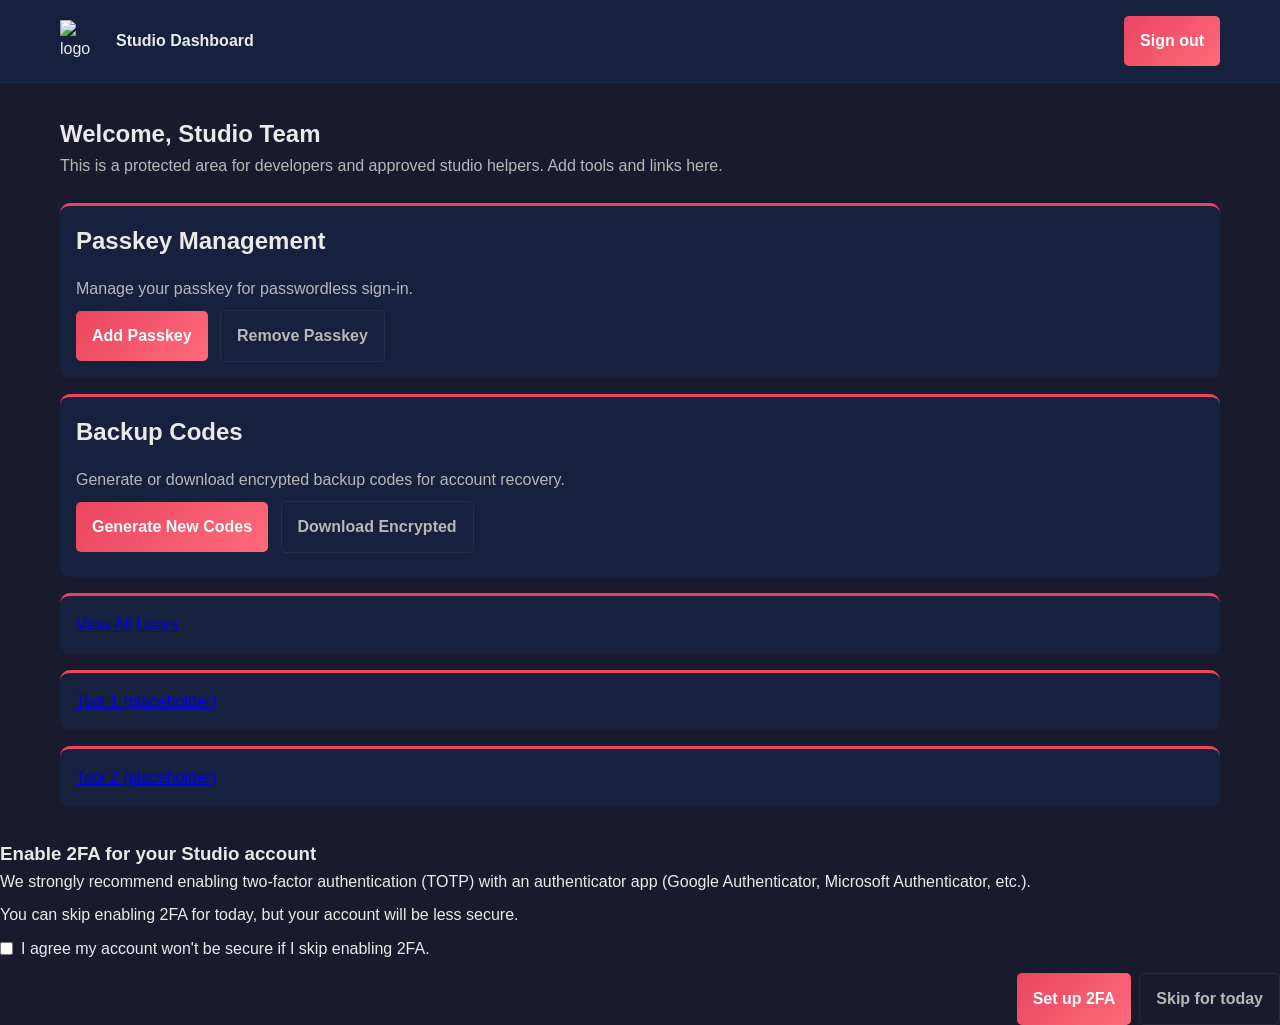
==== studio-dashboard.html @ 59686782 "up 1.2" ====
<!DOCTYPE html>
<html lang="en">
<head>
  <meta charset="utf-8">
  <meta name="viewport" content="width=device-width,initial-scale=1">
  <title>Studio Dashboard — VisionVT</title>
  <link rel="stylesheet" href="styles.css">
</head>
<body>
  <script src="studio-auth.js"></script>
  <script>window.studioAuth.protect();</script>

  <header style="padding:1rem 20px; background:var(--secondary-color); border-bottom:1px solid rgba(255,255,255,0.03);">
    <div class="container" style="display:flex; justify-content:space-between; align-items:center;">
      <div style="display:flex; align-items:center; gap:12px;">
        <img src="logo.png" alt="logo" style="width:44px; height:auto;">
        <strong>Studio Dashboard</strong>
      </div>
      <div>
        <button onclick="window.studioAuth.logout()" class="submit-button">Sign out</button>
      </div>
    </div>
  </header>

  <main class="container" style="padding:2rem 20px;">
    <h2>Welcome, Studio Team</h2>
    <p style="color:var(--light-text);">This is a protected area for developers and approved studio helpers. Add tools and links here.</p>

    <section style="margin-top:1.5rem; display:grid; gap:1rem;">
      <div class="game-card" style="padding:1rem;">
        <h3>Passkey Management</h3>
        <p style="color:var(--light-text); margin-bottom:0.5rem;">Manage your passkey for passwordless sign-in.</p>
        <div id="passkey-status" style="margin-bottom:0.5rem;"></div>
        <button id="passkey-add" class="submit-button" style="margin-right:0.5rem;">Add Passkey</button>
        <button id="passkey-remove" class="submit-button" style="background:transparent; border:1px solid rgba(255,255,255,0.06); color:var(--light-text);">Remove Passkey</button>
      </div>
      <div class="game-card" style="padding:1rem;">
        <h3>Backup Codes</h3>
        <p style="color:var(--light-text); margin-bottom:0.5rem;">Generate or download encrypted backup codes for account recovery.</p>
        <button id="backup-generate" class="submit-button" style="margin-right:0.5rem;">Generate New Codes</button>
        <button id="backup-download" class="submit-button" style="background:transparent; border:1px solid rgba(255,255,255,0.06); color:var(--light-text);">Download Encrypted</button>
        <div id="backup-list" style="margin-top:0.5rem; font-family:monospace; font-size:0.9rem;"></div>
      </div>
      <a class="game-card" href="studio-users.html" style="display:block; padding:1rem;">View All Users</a>
      <a class="game-card" href="#" style="display:block; padding:1rem;">Tool 1 (placeholder)</a>
      <a class="game-card" href="#" style="display:block; padding:1rem;">Tool 2 (placeholder)</a>
    </section>
  </main>

  <!-- 2FA setup modal -->
  <div id="twofa-modal" class="twofa-modal" aria-hidden="true">
    <div class="twofa-overlay" data-action="close"></div>
    <div class="twofa-box" role="dialog" aria-modal="true" aria-labelledby="twofa-title">
      <h3 id="twofa-title">Enable 2FA for your Studio account</h3>
      <p id="twofa-desc">We strongly recommend enabling two-factor authentication (TOTP) with an authenticator app (Google Authenticator, Microsoft Authenticator, etc.).</p>

      <div id="twofa-setup" style="display:none;">
        <p>Scan this QR with your authenticator app, or enter the key manually.</p>
        <div id="twofa-qr" style="width:200px; height:200px; display:block; margin:0.5rem 0;"></div>
        <div><strong>Key:</strong> <span id="twofa-key" style="font-family:monospace"></span></div>
        <label style="margin-top:0.75rem; font-weight:600">Enter code from app</label>
        <input id="twofa-code" type="text" maxlength="6" placeholder="123456" style="padding:0.6rem; border-radius:6px; border:1px solid rgba(255,255,255,0.06); background:var(--secondary-color); color:var(--text-color);">
        <div style="display:flex; gap:0.5rem; justify-content:flex-end; margin-top:0.75rem;">
          <button id="twofa-verify" class="submit-button">Enable 2FA</button>
          <button id="twofa-cancel" class="submit-button" style="background:transparent; border:1px solid rgba(255,255,255,0.06); color:var(--light-text);">Cancel</button>
        </div>
        <div id="twofa-msg" style="margin-top:0.5rem; display:none; font-weight:600; color:var(--highlight-color);"></div>
      </div>

      <div id="twofa-prompt" style="margin-top:0.5rem;">
        <p>You can skip enabling 2FA for today, but your account will be less secure.</p>
        <label style="display:flex; gap:0.5rem; align-items:center; margin-top:0.5rem;"><input id="twofa-agree" type="checkbox"> I agree my account won't be secure if I skip enabling 2FA.</label>
        <div style="display:flex; gap:0.5rem; justify-content:flex-end; margin-top:0.75rem;">
          <button id="twofa-enable-start" class="submit-button">Set up 2FA</button>
          <button id="twofa-skip" class="submit-button" style="background:transparent; border:1px solid rgba(255,255,255,0.06); color:var(--light-text);" disabled>Skip for today</button>
        </div>
      </div>
    </div>
  </div>

  <script src="qrcode.min.js"></script>
  <script>
    // 2FA modal logic
    (function(){
      const modal = document.getElementById('twofa-modal');
      const overlay = modal.querySelector('.twofa-overlay');
      const setup = document.getElementById('twofa-setup');
      const prompt = document.getElementById('twofa-prompt');
      const keyEl = document.getElementById('twofa-key');
      const qrEl = document.getElementById('twofa-qr');
      const codeEl = document.getElementById('twofa-code');
      const verifyBtn = document.getElementById('twofa-verify');
      const startBtn = document.getElementById('twofa-enable-start');
      const skipBtn = document.getElementById('twofa-skip');
      const agree = document.getElementById('twofa-agree');
      const msg = document.getElementById('twofa-msg');

      function showModal() { modal.setAttribute('aria-hidden','false'); }
      function hideModal() { modal.setAttribute('aria-hidden','true'); }

      overlay.addEventListener('click', () => { /* don't close by clicking overlay to force decision */ });

      agree.addEventListener('change', () => {
        skipBtn.disabled = !agree.checked;
      });

      startBtn.addEventListener('click', async () => {
        // begin setup: generate secret and show QR + key
        const secret = window.studioAuth.generateSecretBase32();
        keyEl.textContent = secret;
        // build otpauth URL
        const issuer = encodeURIComponent('VisionVT');
        const account = encodeURIComponent('studio');
        const otpauth = `otpauth://totp/${issuer}:${account}?secret=${secret}&issuer=${issuer}&algorithm=SHA1&digits=6&period=30`;
        // render QR locally using embedded library
        qrContainer.innerHTML = '';
        new QRCode(qrContainer, {text: otpauth, width:200, height:200});
        prompt.style.display = 'none';
        setup.style.display = 'block';
        msg.style.display = 'none';
        // store temp secret until verified
        sessionStorage.setItem('studio_2fa_temp_secret', secret);
      });

      verifyBtn.addEventListener('click', async () => {
        const code = codeEl.value.trim();
        const secret = sessionStorage.getItem('studio_2fa_temp_secret');
        if (!secret) return;
        msg.style.display = 'none';
        const ok = await window.studioAuth.verifyTOTP(secret, code);
        if (ok) {
          window.studioAuth.enable2FA(secret);
          sessionStorage.removeItem('studio_2fa_temp_secret');
          window.studioAuth.mark2FAPromptShownToday();
          hideModal();
          alert('2FA enabled for your account.');
        } else {
          msg.textContent = 'Code incorrect — try again';
          msg.style.display = 'block';
        }
      });

      document.getElementById('twofa-cancel').addEventListener('click', () => {
        // cancel setup and return to prompt
        sessionStorage.removeItem('studio_2fa_temp_secret');
        setup.style.display = 'none';
        prompt.style.display = 'block';
      });

      skipBtn.addEventListener('click', () => {
        // user agreed to insecure account; mark prompt shown for today
        window.studioAuth.mark2FAPromptShownToday();
        hideModal();
      });

      // On load, if shouldShow2FAPrompt -> show modal
      if (window.studioAuth.shouldShow2FAPrompt()) {
        showModal();
      }
    })();

    // Passkey and backup code management
    (function(){
      const user = window.studioAuth.currentUser();
      const passkeyStatus = document.getElementById('passkey-status');
      const passkeyAdd = document.getElementById('passkey-add');
      const passkeyRemove = document.getElementById('passkey-remove');
      const backupGenerate = document.getElementById('backup-generate');
      const backupDownload = document.getElementById('backup-download');
      const backupList = document.getElementById('backup-list');

      function updatePasskeyStatus(){
        const hasPasskey = window.studioAuth.isPasskeyRegistered(user);
        passkeyStatus.textContent = hasPasskey ? 'Passkey registered.' : 'No passkey registered.';
        passkeyAdd.disabled = hasPasskey;
        passkeyRemove.disabled = !hasPasskey;
      }

      function updateBackupList(){
        const codes = JSON.parse(localStorage.getItem('studio_2fa_backups') || '[]');
        backupList.textContent = codes.length ? codes.join('\n') : 'No backup codes generated.';
      }

      updatePasskeyStatus();
      updateBackupList();

      passkeyAdd.addEventListener('click', async () => {
        try {
          await window.studioAuth.registerPasskeyForUser(user);
          updatePasskeyStatus();
          alert('Passkey added.');
        } catch (err) {
          alert('Failed to add passkey: ' + err.message);
        }
      });

      passkeyRemove.addEventListener('click', () => {
        if (confirm('Remove passkey? You will need to use username/password to sign in.')) {
          const users = JSON.parse(localStorage.getItem('studio_users') || '{}');
          if (users[user]) users[user].passkey = null;
          localStorage.setItem('studio_users', JSON.stringify(users));
          updatePasskeyStatus();
          alert('Passkey removed.');
        }
      });

      backupGenerate.addEventListener('click', () => {
        const codes = window.studioAuth.generateBackupCodes();
        updateBackupList();
        alert('New backup codes generated.');
      });

      backupDownload.addEventListener('click', async () => {
        const codes = JSON.parse(localStorage.getItem('studio_2fa_backups') || '[]');
        if (!codes.length) return alert('No backup codes to download.');
        const pw = prompt('Enter a password to encrypt the backup codes file');
        if (!pw) return;
        await window.studioAuth.downloadEncryptedBackupFile(pw, codes);
        alert('Encrypted backup codes downloaded.');
      });
    })();
  </script>
</body>
</html>
---- styles.css ----
/* General Styles */
* {
    margin: 0;
    padding: 0;
    box-sizing: border-box;
}

:root {
    --primary-color: #1a1a2e;
    --secondary-color: #16213e;
    --accent-color: #0f3460;
    --highlight-color: #e94560;
    --text-color: #eaeaea;
    --light-text: #b8b8b8;
    --success-color: #00d4ff;
}

html {
    scroll-behavior: smooth;
}

body {
    font-family: 'Segoe UI', Tahoma, Geneva, Verdana, sans-serif;
    background-color: var(--primary-color);
    color: var(--text-color);
    line-height: 1.6;
}

.container {
    max-width: 1200px;
    margin: 0 auto;
    padding: 0 20px;
}

/* Navigation */
.navbar {
    background-color: var(--secondary-color);
    border-bottom: 2px solid var(--accent-color);
    position: sticky;
    top: 0;
    z-index: 1000;
    box-shadow: 0 2px 10px rgba(0, 0, 0, 0.5);
}

.navbar .container {
    display: flex;
    justify-content: space-between;
    align-items: center;
    padding: 1rem 20px;
}

.logo h1 {
    font-size: 1.8rem;
    font-weight: bold;
    letter-spacing: 2px;
}

.logo .highlight {
    color: var(--highlight-color);
}

.nav-links {
    display: flex;
    list-style: none;
    gap: 2rem;
}

.nav-links a {
    color: var(--text-color);
    text-decoration: none;
    font-weight: 500;
    transition: color 0.3s ease;
    position: relative;
}

.nav-links a:hover {
    color: var(--success-color);
}

.nav-links a::after {
    content: '';
    position: absolute;
    bottom: -5px;
    left: 0;
    width: 0;
    height: 2px;
    background-color: var(--highlight-color);
    transition: width 0.3s ease;
}

.nav-links a:hover::after {
    width: 100%;
}

/* Hero Section */
.hero {
    background: linear-gradient(135deg, #1a1a2e 0%, #16213e 50%, #0f3460 100%);
    height: 100vh;
    display: flex;
    align-items: center;
    justify-content: center;
    text-align: center;
    position: relative;
    overflow: hidden;
}

.hero::before {
    content: '';
    position: absolute;
    top: 0;
    left: 0;
    right: 0;
    bottom: 0;
    background: radial-gradient(ellipse at center, transparent 0%, rgba(0, 0, 0, 0.5) 100%);
    z-index: 1;
}

.floating-logo {
    position: absolute;
    width: 250px;
    height: 250px;
    opacity: 0.15;
    pointer-events: none;
    z-index: 1;
    object-fit: contain;
}

.roblox-logo {
    top: 15%;
    left: 8%;
    animation: float 8s ease-in-out infinite;
}

.polytoria-logo {
    bottom: 10%;
    right: 10%;
    animation: float 10s ease-in-out infinite 1s;
}

.minecraft-logo {
    top: 20%;
    right: 20%;
    width: 220px;
    height: 220px;
    opacity: 0.18;
    animation: float 9s ease-in-out infinite 0.5s;
}

.hero-content {
    position: relative;
    z-index: 2;
    max-width: 800px;
}

.hero h1 {
    font-size: 4rem;
    margin-bottom: 1rem;
    animation: fadeInDown 1s ease;
    text-shadow: 0 4px 20px rgba(233, 69, 96, 0.5);
}

.hero p {
    font-size: 1.5rem;
    color: var(--success-color);
    margin-bottom: 2rem;
    animation: fadeInUp 1s ease 0.2s both;
}

.cta-button {
    background: linear-gradient(135deg, var(--highlight-color), #ff6b7a);
    color: white;
    border: none;
    padding: 15px 40px;
    font-size: 1.1rem;
    border-radius: 50px;
    cursor: pointer;
    transition: transform 0.3s ease, box-shadow 0.3s ease;
    animation: fadeInUp 1s ease 0.4s both;
}

.cta-button:hover {
    transform: translateY(-3px);
    box-shadow: 0 10px 30px rgba(233, 69, 96, 0.4);
}

/* About Section */
.about {
    padding: 80px 0;
    background-color: var(--secondary-color);
}

.about h2 {
    font-size: 2.5rem;
    margin-bottom: 3rem;
    text-align: center;
    color: var(--success-color);
}

.about-content {
    display: grid;
    grid-template-columns: 1fr 1fr;
    gap: 3rem;
    align-items: center;
}

.about-text p {
    margin-bottom: 1.5rem;
    font-size: 1.05rem;
    color: var(--light-text);
    line-height: 1.8;
}

.about-stats {
    display: grid;
    grid-template-columns: repeat(3, 1fr);
    gap: 2rem;
}

.stat {
    background-color: var(--primary-color);
    padding: 2rem;
    border-radius: 10px;
    border-left: 4px solid var(--highlight-color);
    text-align: center;
    transition: transform 0.3s ease;
}

.stat:hover {
    transform: translateY(-5px);
}

.stat h3 {
    font-size: 2.2rem;
    color: var(--success-color);
    margin-bottom: 0.5rem;
}

.stat p {
    color: var(--light-text);
}

/* Games Section */
.games {
    padding: 80px 0;
    background-color: var(--primary-color);
}

.games h2 {
    font-size: 2.5rem;
    margin-bottom: 3rem;
    text-align: center;
    color: var(--success-color);
}

.games-grid {
    display: grid;
    grid-template-columns: repeat(auto-fit, minmax(300px, 1fr));
    gap: 2rem;
}

.game-card {
    background-color: var(--secondary-color);
    border-radius: 10px;
    padding: 2rem;
    transition: transform 0.3s ease, box-shadow 0.3s ease;
    border-top: 3px solid var(--highlight-color);
}

.game-card:hover {
    transform: translateY(-10px);
    box-shadow: 0 10px 30px rgba(233, 69, 96, 0.3);
}

.game-image {
    font-size: 3rem;
    margin-bottom: 1rem;
}

.game-card h3 {
    font-size: 1.5rem;
    margin-bottom: 1rem;
    color: var(--text-color);
}

.game-card p {
    color: var(--light-text);
    margin-bottom: 1.5rem;
    line-height: 1.6;
}

.game-platform {
    display: inline-block;
    background-color: var(--accent-color);
    color: var(--success-color);
    padding: 0.5rem 1rem;
    border-radius: 20px;
    font-size: 0.85rem;
    font-weight: 500;
}

/* Team Section */
.team {
    padding: 80px 0;
    background-color: var(--secondary-color);
}

.team h2 {
    font-size: 2.5rem;
    margin-bottom: 3rem;
    text-align: center;
    color: var(--success-color);
}

.team-grid {
    display: grid;
    grid-template-columns: repeat(auto-fit, minmax(250px, 1fr));
    gap: 2rem;
}

.team-member {
    background-color: var(--primary-color);
    padding: 2rem;
    border-radius: 10px;
    text-align: center;
    transition: transform 0.3s ease;
}

.team-member:hover {
    transform: scale(1.05);
}

.member-avatar {
    font-size: 4rem;
    margin-bottom: 1rem;
}

.team-member h3 {
    font-size: 1.3rem;
    margin-bottom: 0.5rem;
    color: var(--text-color);
}

.team-member .role {
    color: var(--highlight-color);
    font-weight: 600;
    margin-bottom: 1rem;
}

.team-member p {
    color: var(--light-text);
    font-size: 0.95rem;
    line-height: 1.6;
}

/* Contact Section */
.contact {
    padding: 80px 0;
    background-color: var(--primary-color);
}

.contact h2 {
    font-size: 2.5rem;
    margin-bottom: 3rem;
    text-align: center;
    color: var(--success-color);
}

.contact-content {
    display: grid;
    grid-template-columns: 1fr 1fr;
    gap: 3rem;
}

.contact-info h3 {
    font-size: 1.5rem;
    margin-bottom: 1.5rem;
    color: var(--text-color);
}

.contact-info p {
    margin-bottom: 1rem;
    color: var(--light-text);
}

.contact-info a {
    color: var(--success-color);
    text-decoration: none;
    transition: color 0.3s ease;
}

.contact-info a:hover {
    color: var(--highlight-color);
}

.social-links {
    display: flex;
    gap: 1rem;
    margin-top: 1rem;
    flex-wrap: wrap;
}

.social-link {
    background-color: var(--secondary-color);
    padding: 0.75rem 1.5rem;
    border-radius: 5px;
    transition: background-color 0.3s ease;
}

.social-link:hover {
    background-color: var(--accent-color);
}

.contact-form {
    display: flex;
    flex-direction: column;
    gap: 1rem;
}

.contact-form input,
.contact-form textarea {
    background-color: var(--secondary-color);
    border: 1px solid var(--accent-color);
    border-radius: 5px;
    padding: 1rem;
    color: var(--text-color);
    font-family: inherit;
    transition: border-color 0.3s ease;
}

.contact-form input:focus,
.contact-form textarea:focus {
    outline: none;
    border-color: var(--success-color);
}

.submit-button {
    background: linear-gradient(135deg, var(--highlight-color), #ff6b7a);
    color: white;
    border: none;
    padding: 1rem;
    border-radius: 5px;
    font-size: 1rem;
    cursor: pointer;
    font-weight: 600;
    transition: transform 0.3s ease, box-shadow 0.3s ease;
}

.submit-button:hover {
    transform: translateY(-2px);
    box-shadow: 0 5px 15px rgba(233, 69, 96, 0.4);
}

/* Footer */
.footer {
    background-color: var(--accent-color);
    padding: 2rem 0;
    text-align: center;
    border-top: 2px solid var(--highlight-color);
}

.footer p {
    color: var(--light-text);
    margin-bottom: 0.5rem;
}

/* Animations */
@keyframes fadeInDown {
    from {
        opacity: 0;
        transform: translateY(-30px);
    }
    to {
        opacity: 1;
        transform: translateY(0);
    }
}

@keyframes fadeInUp {
    from {
        opacity: 0;
        transform: translateY(30px);
    }
    to {
        opacity: 1;
        transform: translateY(0);
    }
}

@keyframes float {
    0%, 100% {
        transform: translateY(0px) translateX(0px);
    }
    25% {
        transform: translateY(-20px) translateX(15px);
    }
    50% {
        transform: translateY(-40px) translateX(-10px);
    }
    75% {
        transform: translateY(-20px) translateX(20px);
    }
}

/* Responsive Design */
@media (max-width: 768px) {
    .nav-links {
        gap: 1rem;
        font-size: 0.9rem;
    }

    .hero h1 {
        font-size: 2.5rem;
    }

    .hero p {
        font-size: 1.1rem;
    }

    .about-content,
    .contact-content {
        grid-template-columns: 1fr;
    }

    .about-stats {
        grid-template-columns: 1fr;
    }

    .games-grid {
        grid-template-columns: 1fr;
    }

    .team-grid {
        grid-template-columns: repeat(auto-fit, minmax(200px, 1fr));
    }

    .logo h1 {
        font-size: 1.3rem;
    }
}

@media (max-width: 480px) {
    .hero h1 {
        font-size: 1.8rem;
    }

    .hero p {
        font-size: 0.9rem;
    }

    .nav-links {
        gap: 0.5rem;
        font-size: 0.8rem;
    }

    .cta-button {
        padding: 10px 25px;
        font-size: 0.9rem;
    }
}

/* Newsletter Popup Styles */
.newsletter-popup {
    position: fixed;
    inset: 0;
    display: none;
    align-items: center;
    justify-content: center;
    z-index: 2000;
}
.newsletter-popup[aria-hidden="false"] {
    display: flex;
}
.popup-overlay {
    position: absolute;
    inset: 0;
    background: rgba(0,0,0,0.6);
}
.popup-content {
    position: relative;
    background: linear-gradient(180deg, var(--secondary-color), var(--primary-color));
    color: var(--text-color);
    padding: 1.75rem;
    border-radius: 12px;
    width: 100%;
    max-width: 420px;
    box-shadow: 0 20px 60px rgba(0,0,0,0.6);
    z-index: 1;
}
.popup-close {
    position: absolute;
    right: 12px;
    top: 8px;
    background: transparent;
    border: none;
    color: var(--light-text);
    font-size: 1.5rem;
    cursor: pointer;
}
.popup-content h3 {
    margin-bottom: 0.5rem;
    color: var(--success-color);
}
.popup-form input[type="email"] {
    width: 100%;
    padding: 0.75rem 0.9rem;
    margin: 0.6rem 0 1rem 0;
    border-radius: 6px;
    border: 1px solid rgba(255,255,255,0.06);
    background: rgba(255,255,255,0.03);
    color: var(--text-color);
}
.popup-actions {
    display: flex;
    gap: 0.5rem;
    justify-content: flex-end;
}
.subscribe-button {
    background: linear-gradient(135deg, var(--highlight-color), #ff6b7a);
    color: #fff;
    border: none;
    padding: 0.6rem 1rem;
    border-radius: 6px;
    cursor: pointer;
}
.popup-later {
    background: transparent;
    border: 1px solid rgba(255,255,255,0.08);
    color: var(--light-text);
    padding: 0.55rem 0.9rem;
    border-radius: 6px;
    cursor: pointer;
}

@media (max-width: 480px) {
    .popup-content { padding: 1rem; margin: 0 12px; }
}
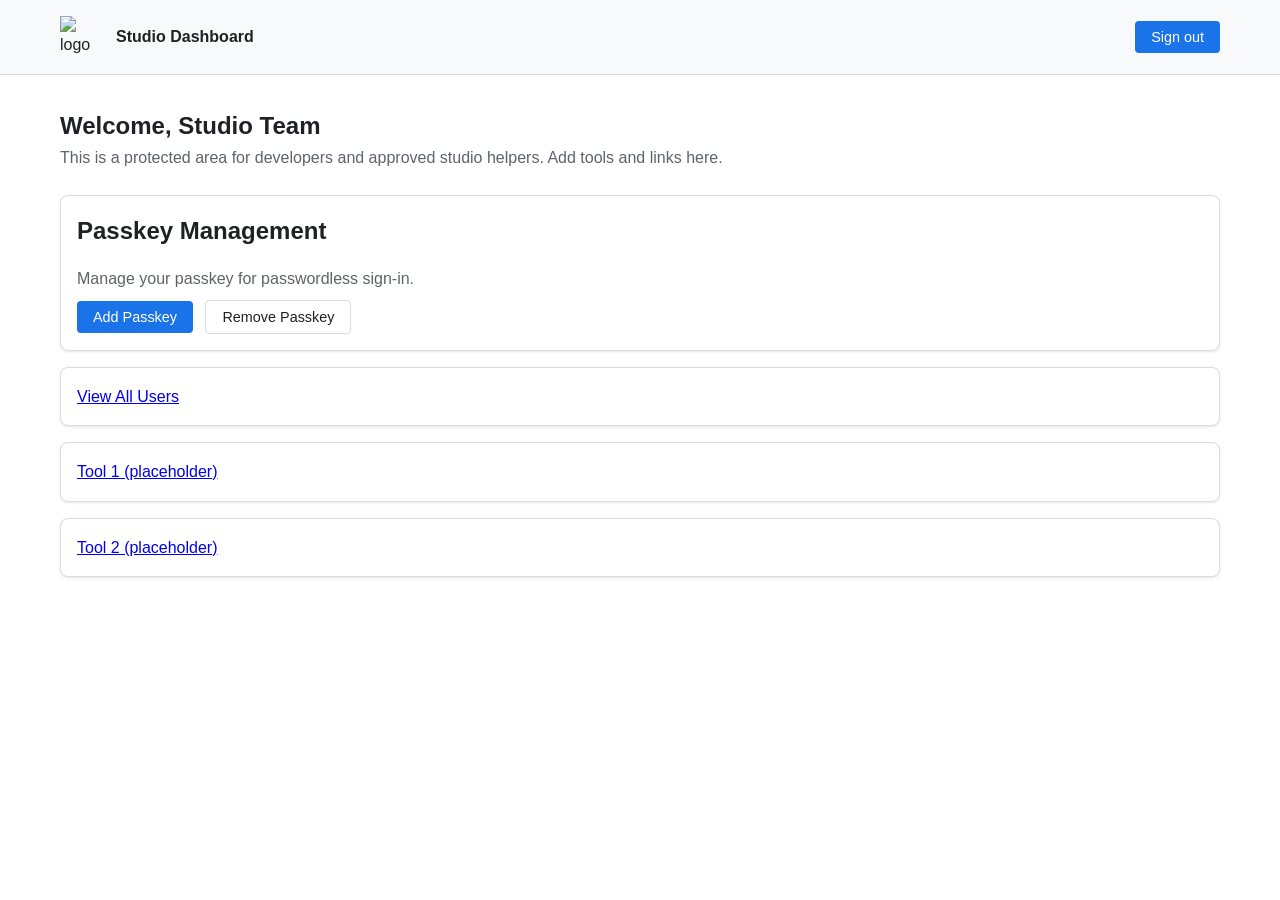
==== commit 790ed673: "up 1.10" ====
--- a/studio-dashboard.html
+++ b/studio-dashboard.html
@@ -10,7 +10,7 @@
   <script src="studio-auth.js"></script>
   <script>window.studioAuth.protect();</script>
 
-  <header style="padding:1rem 20px; background:var(--secondary-color); border-bottom:1px solid rgba(255,255,255,0.03);">
+  <header style="padding:1rem 20px; background:var(--secondary-color); border-bottom:1px solid var(--accent-color);">
     <div class="container" style="display:flex; justify-content:space-between; align-items:center;">
       <div style="display:flex; align-items:center; gap:12px;">
         <img src="logo.png" alt="logo" style="width:44px; height:auto;">
@@ -32,14 +32,7 @@
         <p style="color:var(--light-text); margin-bottom:0.5rem;">Manage your passkey for passwordless sign-in.</p>
         <div id="passkey-status" style="margin-bottom:0.5rem;"></div>
         <button id="passkey-add" class="submit-button" style="margin-right:0.5rem;">Add Passkey</button>
-        <button id="passkey-remove" class="submit-button" style="background:transparent; border:1px solid rgba(255,255,255,0.06); color:var(--light-text);">Remove Passkey</button>
-      </div>
-      <div class="game-card" style="padding:1rem;">
-        <h3>Backup Codes</h3>
-        <p style="color:var(--light-text); margin-bottom:0.5rem;">Generate or download encrypted backup codes for account recovery.</p>
-        <button id="backup-generate" class="submit-button" style="margin-right:0.5rem;">Generate New Codes</button>
-        <button id="backup-download" class="submit-button" style="background:transparent; border:1px solid rgba(255,255,255,0.06); color:var(--light-text);">Download Encrypted</button>
-        <div id="backup-list" style="margin-top:0.5rem; font-family:monospace; font-size:0.9rem;"></div>
+        <button id="passkey-remove" class="submit-button" style="background:transparent; border:1px solid var(--accent-color); color:var(--text-color);">Remove Passkey</button>
       </div>
       <a class="game-card" href="studio-users.html" style="display:block; padding:1rem;">View All Users</a>
       <a class="game-card" href="#" style="display:block; padding:1rem;">Tool 1 (placeholder)</a>
@@ -55,14 +48,14 @@
       <p id="twofa-desc">We strongly recommend enabling two-factor authentication (TOTP) with an authenticator app (Google Authenticator, Microsoft Authenticator, etc.).</p>
 
       <div id="twofa-setup" style="display:none;">
-        <p>Scan this QR with your authenticator app, or enter the key manually.</p>
-        <div id="twofa-qr" style="width:200px; height:200px; display:block; margin:0.5rem 0;"></div>
+        <p>Enter the key below manually in your authenticator app.</p>
+        <p id="twofa-qr">QR code not supported.</p>
         <div><strong>Key:</strong> <span id="twofa-key" style="font-family:monospace"></span></div>
         <label style="margin-top:0.75rem; font-weight:600">Enter code from app</label>
-        <input id="twofa-code" type="text" maxlength="6" placeholder="123456" style="padding:0.6rem; border-radius:6px; border:1px solid rgba(255,255,255,0.06); background:var(--secondary-color); color:var(--text-color);">
+        <input id="twofa-code" type="text" maxlength="6" placeholder="123456" style="padding:0.6rem; border-radius:6px; border:1px solid var(--accent-color); background:var(--secondary-color); color:var(--text-color);">
         <div style="display:flex; gap:0.5rem; justify-content:flex-end; margin-top:0.75rem;">
           <button id="twofa-verify" class="submit-button">Enable 2FA</button>
-          <button id="twofa-cancel" class="submit-button" style="background:transparent; border:1px solid rgba(255,255,255,0.06); color:var(--light-text);">Cancel</button>
+          <button id="twofa-cancel" class="submit-button" style="background:transparent; border:1px solid var(--accent-color); color:var(--text-color);">Cancel</button>
         </div>
         <div id="twofa-msg" style="margin-top:0.5rem; display:none; font-weight:600; color:var(--highlight-color);"></div>
       </div>
@@ -72,13 +65,12 @@
         <label style="display:flex; gap:0.5rem; align-items:center; margin-top:0.5rem;"><input id="twofa-agree" type="checkbox"> I agree my account won't be secure if I skip enabling 2FA.</label>
         <div style="display:flex; gap:0.5rem; justify-content:flex-end; margin-top:0.75rem;">
           <button id="twofa-enable-start" class="submit-button">Set up 2FA</button>
-          <button id="twofa-skip" class="submit-button" style="background:transparent; border:1px solid rgba(255,255,255,0.06); color:var(--light-text);" disabled>Skip for today</button>
+          <button id="twofa-skip" class="submit-button" style="background:transparent; border:1px solid var(--accent-color); color:var(--text-color);" disabled>Skip for today</button>
         </div>
       </div>
     </div>
   </div>
 
-  <script src="qrcode.min.js"></script>
   <script>
     // 2FA modal logic
     (function(){
@@ -105,16 +97,9 @@
       });
 
       startBtn.addEventListener('click', async () => {
-        // begin setup: generate secret and show QR + key
+        // begin setup: generate secret and show key
         const secret = window.studioAuth.generateSecretBase32();
         keyEl.textContent = secret;
-        // build otpauth URL
-        const issuer = encodeURIComponent('VisionVT');
-        const account = encodeURIComponent('studio');
-        const otpauth = `otpauth://totp/${issuer}:${account}?secret=${secret}&issuer=${issuer}&algorithm=SHA1&digits=6&period=30`;
-        // render QR locally using embedded library
-        qrContainer.innerHTML = '';
-        new QRCode(qrContainer, {text: otpauth, width:200, height:200});
         prompt.style.display = 'none';
         setup.style.display = 'block';
         msg.style.display = 'none';
@@ -165,9 +150,6 @@
       const passkeyStatus = document.getElementById('passkey-status');
       const passkeyAdd = document.getElementById('passkey-add');
       const passkeyRemove = document.getElementById('passkey-remove');
-      const backupGenerate = document.getElementById('backup-generate');
-      const backupDownload = document.getElementById('backup-download');
-      const backupList = document.getElementById('backup-list');
 
       function updatePasskeyStatus(){
         const hasPasskey = window.studioAuth.isPasskeyRegistered(user);
@@ -176,13 +158,7 @@
         passkeyRemove.disabled = !hasPasskey;
       }
 
-      function updateBackupList(){
-        const codes = JSON.parse(localStorage.getItem('studio_2fa_backups') || '[]');
-        backupList.textContent = codes.length ? codes.join('\n') : 'No backup codes generated.';
-      }
-
       updatePasskeyStatus();
-      updateBackupList();
 
       passkeyAdd.addEventListener('click', async () => {
         try {
@@ -203,21 +179,6 @@
           alert('Passkey removed.');
         }
       });
-
-      backupGenerate.addEventListener('click', () => {
-        const codes = window.studioAuth.generateBackupCodes();
-        updateBackupList();
-        alert('New backup codes generated.');
-      });
-
-      backupDownload.addEventListener('click', async () => {
-        const codes = JSON.parse(localStorage.getItem('studio_2fa_backups') || '[]');
-        if (!codes.length) return alert('No backup codes to download.');
-        const pw = prompt('Enter a password to encrypt the backup codes file');
-        if (!pw) return;
-        await window.studioAuth.downloadEncryptedBackupFile(pw, codes);
-        alert('Encrypted backup codes downloaded.');
-      });
     })();
   </script>
 </body>
--- a/styles.css
+++ b/styles.css
@@ -6,13 +6,13 @@
 }
 
 :root {
-    --primary-color: #1a1a2e;
-    --secondary-color: #16213e;
-    --accent-color: #0f3460;
-    --highlight-color: #e94560;
-    --text-color: #eaeaea;
-    --light-text: #b8b8b8;
-    --success-color: #00d4ff;
+    --primary-color: #ffffff;
+    --secondary-color: #f8f9fa;
+    --accent-color: #dadce0;
+    --highlight-color: #1a73e8;
+    --text-color: #202124;
+    --light-text: #5f6368;
+    --success-color: #34a853;
 }
 
 html {
@@ -20,7 +20,7 @@
 }
 
 body {
-    font-family: 'Segoe UI', Tahoma, Geneva, Verdana, sans-serif;
+    font-family: 'Roboto', sans-serif;
     background-color: var(--primary-color);
     color: var(--text-color);
     line-height: 1.6;
@@ -34,12 +34,12 @@
 
 /* Navigation */
 .navbar {
-    background-color: var(--secondary-color);
-    border-bottom: 2px solid var(--accent-color);
+    background-color: var(--primary-color);
+    border-bottom: 1px solid var(--accent-color);
     position: sticky;
     top: 0;
     z-index: 1000;
-    box-shadow: 0 2px 10px rgba(0, 0, 0, 0.5);
+    box-shadow: 0 1px 3px rgba(0, 0, 0, 0.1);
 }
 
 .navbar .container {
@@ -53,6 +53,27 @@
     font-size: 1.8rem;
     font-weight: bold;
     letter-spacing: 2px;
+}
+
+/* Site logo in navbar */
+.logo {
+    display: flex;
+    align-items: center;
+    gap: 12px;
+}
+.site-logo {
+    width: 48px;
+    height: auto;
+    display: block;
+}
+
+/* Large logo on homepage */
+.hero-logo {
+    width: 220px;
+    max-width: 60%;
+    height: auto;
+    margin: 0 auto 1rem;
+    display: block;
 }
 
 .logo .highlight {
@@ -92,9 +113,19 @@
     width: 100%;
 }
 
+/* Studio login link styling (small badge) */
+.nav-links a[href="studio-login.html"] {
+    padding: 6px 10px;
+    border-radius: 6px;
+    background: rgba(255,255,255,0.03);
+}
+.nav-links a[href="studio-login.html"]:hover {
+    background: rgba(255,255,255,0.06);
+}
+
 /* Hero Section */
 .hero {
-    background: linear-gradient(135deg, #1a1a2e 0%, #16213e 50%, #0f3460 100%);
+    background: linear-gradient(135deg, #f8f9fa 0%, #e9ecef 100%);
     height: 100vh;
     display: flex;
     align-items: center;
@@ -156,37 +187,36 @@
     font-size: 4rem;
     margin-bottom: 1rem;
     animation: fadeInDown 1s ease;
-    text-shadow: 0 4px 20px rgba(233, 69, 96, 0.5);
+    color: var(--text-color);
 }
 
 .hero p {
     font-size: 1.5rem;
-    color: var(--success-color);
+    color: var(--light-text);
     margin-bottom: 2rem;
     animation: fadeInUp 1s ease 0.2s both;
 }
 
 .cta-button {
-    background: linear-gradient(135deg, var(--highlight-color), #ff6b7a);
+    background: var(--highlight-color);
     color: white;
     border: none;
-    padding: 15px 40px;
-    font-size: 1.1rem;
-    border-radius: 50px;
+    padding: 12px 24px;
+    font-size: 1rem;
+    border-radius: 4px;
     cursor: pointer;
-    transition: transform 0.3s ease, box-shadow 0.3s ease;
-    animation: fadeInUp 1s ease 0.4s both;
+    transition: box-shadow 0.3s ease;
+    font-weight: 500;
 }
 
 .cta-button:hover {
-    transform: translateY(-3px);
-    box-shadow: 0 10px 30px rgba(233, 69, 96, 0.4);
+    box-shadow: 0 1px 3px rgba(0, 0, 0, 0.3);
 }
 
 /* About Section */
 .about {
     padding: 80px 0;
-    background-color: var(--secondary-color);
+    background-color: var(--primary-color);
 }
 
 .about h2 {
@@ -259,16 +289,16 @@
 }
 
 .game-card {
-    background-color: var(--secondary-color);
-    border-radius: 10px;
-    padding: 2rem;
-    transition: transform 0.3s ease, box-shadow 0.3s ease;
-    border-top: 3px solid var(--highlight-color);
+    background-color: var(--primary-color);
+    border-radius: 8px;
+    padding: 1.5rem;
+    transition: box-shadow 0.3s ease;
+    box-shadow: 0 1px 3px rgba(0, 0, 0, 0.1);
+    border: 1px solid var(--accent-color);
 }
 
 .game-card:hover {
-    transform: translateY(-10px);
-    box-shadow: 0 10px 30px rgba(233, 69, 96, 0.3);
+    box-shadow: 0 2px 8px rgba(0, 0, 0, 0.15);
 }
 
 .game-image {
@@ -434,28 +464,27 @@
 }
 
 .submit-button {
-    background: linear-gradient(135deg, var(--highlight-color), #ff6b7a);
+    background: var(--highlight-color);
     color: white;
     border: none;
-    padding: 1rem;
-    border-radius: 5px;
-    font-size: 1rem;
+    padding: 8px 16px;
+    border-radius: 4px;
+    font-size: 0.9rem;
     cursor: pointer;
-    font-weight: 600;
-    transition: transform 0.3s ease, box-shadow 0.3s ease;
+    font-weight: 500;
+    transition: box-shadow 0.3s ease;
 }
 
 .submit-button:hover {
-    transform: translateY(-2px);
-    box-shadow: 0 5px 15px rgba(233, 69, 96, 0.4);
+    box-shadow: 0 1px 3px rgba(0, 0, 0, 0.3);
 }
 
 /* Footer */
 .footer {
-    background-color: var(--accent-color);
+    background-color: var(--secondary-color);
     padding: 2rem 0;
     text-align: center;
-    border-top: 2px solid var(--highlight-color);
+    border-top: 1px solid var(--accent-color);
 }
 
 .footer p {
@@ -558,79 +587,35 @@
     }
 }
 
-/* Newsletter Popup Styles */
-.newsletter-popup {
+/* Newsletter popup styles removed */
+
+/* 2FA modal styles */
+.twofa-modal {
     position: fixed;
     inset: 0;
     display: none;
     align-items: center;
     justify-content: center;
-    z-index: 2000;
-}
-.newsletter-popup[aria-hidden="false"] {
+    z-index: 3000;
+}
+.twofa-modal[aria-hidden="false"] {
     display: flex;
 }
-.popup-overlay {
+.twofa-overlay {
     position: absolute;
     inset: 0;
     background: rgba(0,0,0,0.6);
 }
-.popup-content {
+.twofa-box {
     position: relative;
     background: linear-gradient(180deg, var(--secondary-color), var(--primary-color));
     color: var(--text-color);
-    padding: 1.75rem;
+    padding: 1.5rem;
     border-radius: 12px;
     width: 100%;
-    max-width: 420px;
-    box-shadow: 0 20px 60px rgba(0,0,0,0.6);
+    max-width: 640px;
+    box-shadow: 0 30px 80px rgba(0,0,0,0.7);
     z-index: 1;
 }
-.popup-close {
-    position: absolute;
-    right: 12px;
-    top: 8px;
-    background: transparent;
-    border: none;
-    color: var(--light-text);
-    font-size: 1.5rem;
-    cursor: pointer;
-}
-.popup-content h3 {
-    margin-bottom: 0.5rem;
-    color: var(--success-color);
-}
-.popup-form input[type="email"] {
-    width: 100%;
-    padding: 0.75rem 0.9rem;
-    margin: 0.6rem 0 1rem 0;
-    border-radius: 6px;
-    border: 1px solid rgba(255,255,255,0.06);
-    background: rgba(255,255,255,0.03);
-    color: var(--text-color);
-}
-.popup-actions {
-    display: flex;
-    gap: 0.5rem;
-    justify-content: flex-end;
-}
-.subscribe-button {
-    background: linear-gradient(135deg, var(--highlight-color), #ff6b7a);
-    color: #fff;
-    border: none;
-    padding: 0.6rem 1rem;
-    border-radius: 6px;
-    cursor: pointer;
-}
-.popup-later {
-    background: transparent;
-    border: 1px solid rgba(255,255,255,0.08);
-    color: var(--light-text);
-    padding: 0.55rem 0.9rem;
-    border-radius: 6px;
-    cursor: pointer;
-}
-
-@media (max-width: 480px) {
-    .popup-content { padding: 1rem; margin: 0 12px; }
-}
+.twofa-box h3 { margin-bottom: 0.25rem; color: var(--success-color); }
+.twofa-box p { color: var(--light-text); }
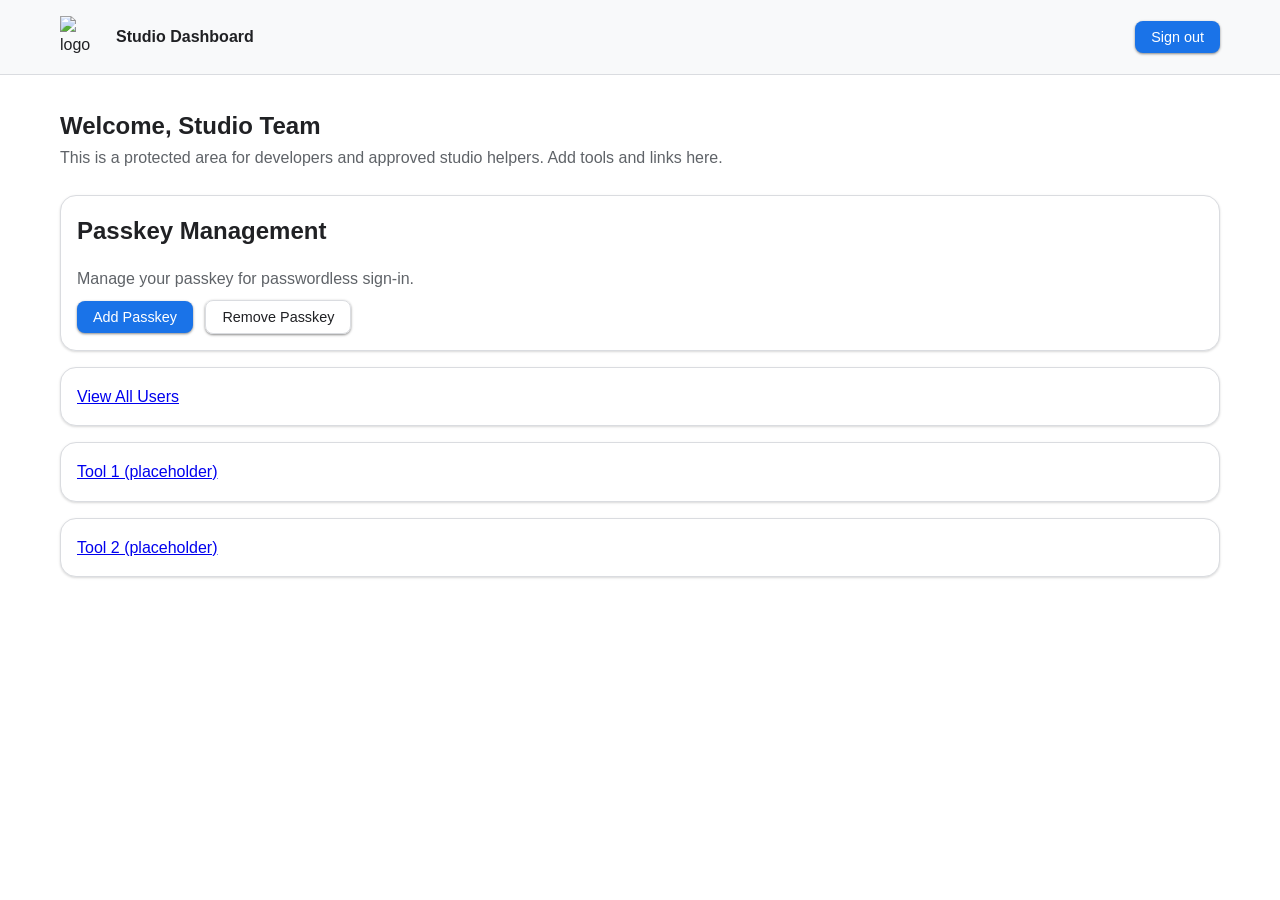
==== commit 3c6ea912: "up 1.11" ====
--- a/studio-dashboard.html
+++ b/studio-dashboard.html
@@ -52,7 +52,7 @@
         <p id="twofa-qr">QR code not supported.</p>
         <div><strong>Key:</strong> <span id="twofa-key" style="font-family:monospace"></span></div>
         <label style="margin-top:0.75rem; font-weight:600">Enter code from app</label>
-        <input id="twofa-code" type="text" maxlength="6" placeholder="123456" style="padding:0.6rem; border-radius:6px; border:1px solid var(--accent-color); background:var(--secondary-color); color:var(--text-color);">
+        <input id="twofa-code" type="text" maxlength="6" placeholder="123456" style="padding:0.6rem; border-radius:8px; border:1px solid var(--accent-color); background:var(--secondary-color); color:var(--text-color);">
         <div style="display:flex; gap:0.5rem; justify-content:flex-end; margin-top:0.75rem;">
           <button id="twofa-verify" class="submit-button">Enable 2FA</button>
           <button id="twofa-cancel" class="submit-button" style="background:transparent; border:1px solid var(--accent-color); color:var(--text-color);">Cancel</button>
--- a/styles.css
+++ b/styles.css
@@ -13,6 +13,13 @@
     --text-color: #202124;
     --light-text: #5f6368;
     --success-color: #34a853;
+    --error-color: #ea4335;
+    --warning-color: #fbbc04;
+    --surface: #ffffff;
+    --surface-variant: #f8f9fa;
+    --on-surface: #202124;
+    --on-surface-variant: #5f6368;
+    --outline: #dadce0;
 }
 
 html {
@@ -203,14 +210,16 @@
     border: none;
     padding: 12px 24px;
     font-size: 1rem;
-    border-radius: 4px;
+    border-radius: 12px;
     cursor: pointer;
-    transition: box-shadow 0.3s ease;
+    transition: box-shadow 0.3s ease, transform 0.2s ease;
     font-weight: 500;
+    box-shadow: 0 1px 3px rgba(0, 0, 0, 0.3), 0 1px 2px rgba(0, 0, 0, 0.2);
 }
 
 .cta-button:hover {
-    box-shadow: 0 1px 3px rgba(0, 0, 0, 0.3);
+    box-shadow: 0 2px 6px rgba(0, 0, 0, 0.3), 0 2px 4px rgba(0, 0, 0, 0.2);
+    transform: translateY(-1px);
 }
 
 /* About Section */
@@ -289,16 +298,16 @@
 }
 
 .game-card {
-    background-color: var(--primary-color);
-    border-radius: 8px;
+    background-color: var(--surface);
+    border-radius: 16px;
     padding: 1.5rem;
     transition: box-shadow 0.3s ease;
-    box-shadow: 0 1px 3px rgba(0, 0, 0, 0.1);
-    border: 1px solid var(--accent-color);
+    box-shadow: 0 1px 3px rgba(0, 0, 0, 0.1), 0 1px 2px rgba(0, 0, 0, 0.06);
+    border: 1px solid var(--outline);
 }
 
 .game-card:hover {
-    box-shadow: 0 2px 8px rgba(0, 0, 0, 0.15);
+    box-shadow: 0 2px 8px rgba(0, 0, 0, 0.15), 0 2px 4px rgba(0, 0, 0, 0.1);
 }
 
 .game-image {
@@ -468,15 +477,17 @@
     color: white;
     border: none;
     padding: 8px 16px;
-    border-radius: 4px;
+    border-radius: 8px;
     font-size: 0.9rem;
     cursor: pointer;
     font-weight: 500;
-    transition: box-shadow 0.3s ease;
+    transition: box-shadow 0.3s ease, transform 0.2s ease;
+    box-shadow: 0 1px 3px rgba(0, 0, 0, 0.3), 0 1px 2px rgba(0, 0, 0, 0.2);
 }
 
 .submit-button:hover {
-    box-shadow: 0 1px 3px rgba(0, 0, 0, 0.3);
+    box-shadow: 0 2px 6px rgba(0, 0, 0, 0.3), 0 2px 4px rgba(0, 0, 0, 0.2);
+    transform: translateY(-1px);
 }
 
 /* Footer */
@@ -608,13 +619,13 @@
 }
 .twofa-box {
     position: relative;
-    background: linear-gradient(180deg, var(--secondary-color), var(--primary-color));
-    color: var(--text-color);
+    background: var(--surface);
+    color: var(--on-surface);
     padding: 1.5rem;
-    border-radius: 12px;
+    border-radius: 16px;
     width: 100%;
     max-width: 640px;
-    box-shadow: 0 30px 80px rgba(0,0,0,0.7);
+    box-shadow: 0 4px 16px rgba(0, 0, 0, 0.2), 0 2px 8px rgba(0, 0, 0, 0.1);
     z-index: 1;
 }
 .twofa-box h3 { margin-bottom: 0.25rem; color: var(--success-color); }
